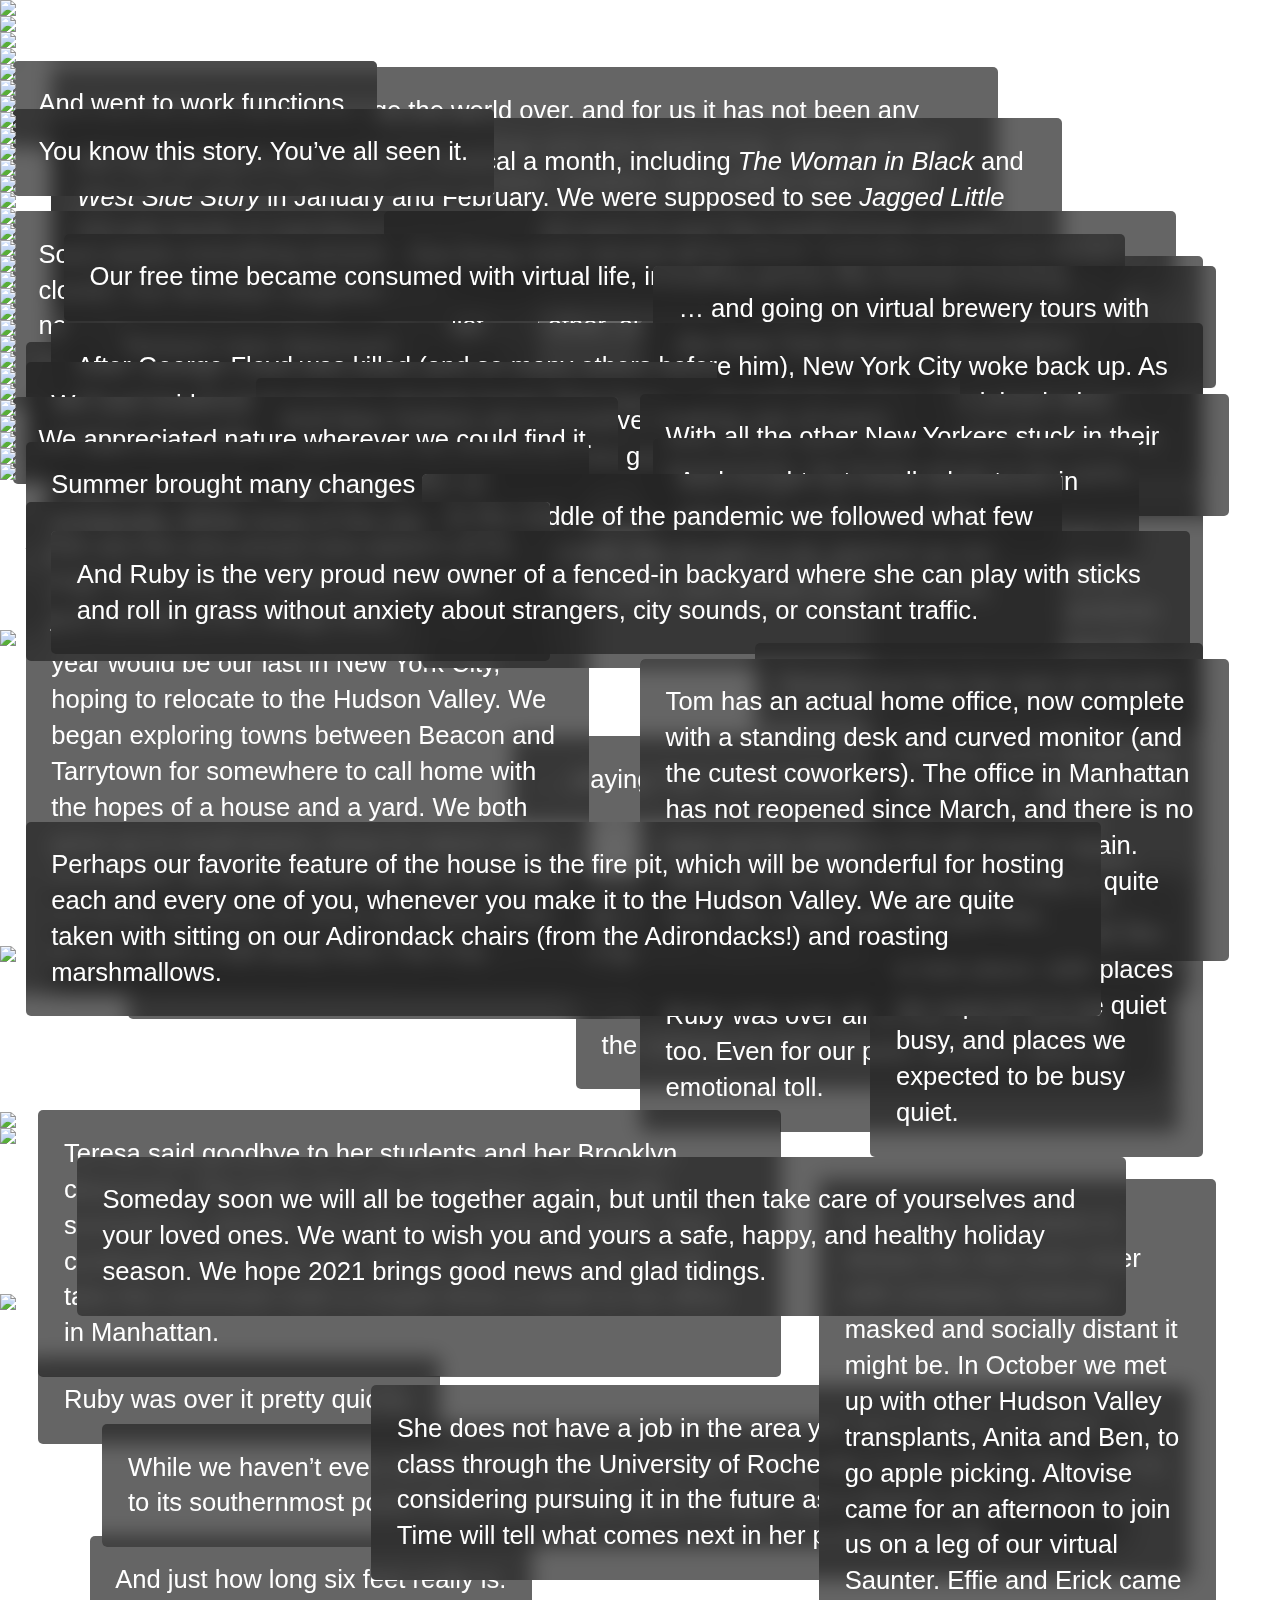
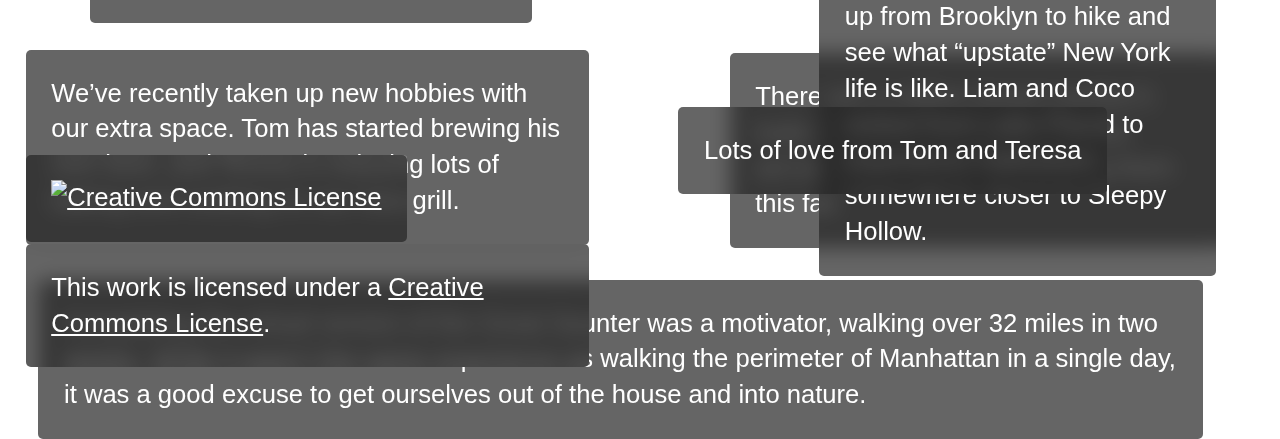
==== src/2020/index.html @ df7267bf "Add 2020 essay" ====
<!DOCTYPE html>
<html lang="en">
  <head>
    <meta charset="utf-8" />
    <meta name="viewport" content="width=device-width, initial-scale=1.0">
    <title>Smallgren Stories - 2020</title>
    <link rel="stylesheet" href="story.css" />
  </head>
  <body>
    <div>
      <img src="media/001-beacon.jpeg" loading="lazy" />
      <p class="title" style="left: -5vw; top: 23vw; width: 30vw;">
        2020:<br/>
        A Year In Photos
      </p>
    </div>
    <div>
      <img src="media/002-ice-castle.jpeg" loading="lazy" />
      <p style="left: 4vw; top: 4vw; width: 70vw;">
        It has been a year of change the world over,
        and for us it has not been any different.
        There have been quiet endings and new beginnings,
        some planned and others unexpected.
        Sickness, protest, isolation, and politics
        have been themes in the news and in our lives.
        Although mostly physically distant,
        if anything this year has brought us closer together
        and helped bring our priorities into clearer view.
        In 2020 we have stayed close to home
        and are grateful for what we have,
        including each other,
        our family,
        our circle of friends,
        and the community that surrounds us.
      </p>
    </div>
    <div>
      <img src="media/003-subway.jpeg" loading="lazy" />
      <p style="left: 45vw; top: 73vw; width: 42vw;">
        The year started normally enough.
        We still took the subway to work every day.
      </p>
    </div>
    <div>
      <img src="media/004-schoology.jpeg" loading="lazy" />
      <p>
        And went to work functions.
      </p>
    </div>
    <div>
      <img src="media/005-met.jpeg" loading="lazy" />
      <p style="left: 10vw; top: 65vw; width: 66vw;">
        Teresa was still part of the Met Professional Learning Community,
        going to the museum regularly.
      </p>
    </div>
    <div>
      <img src="media/006-theater.jpeg" loading="lazy" />
      <p style="left: 4vw; top: 3vw; width: 75vw;">
        We kept going to see a play or musical a month,
        including <em>The Woman in Black</em> and <em>West Side Story</em>
        in January and February.
        We were supposed to see <em>Jagged Little Pill</em> with family in mid-March,
        but COVID-19 came in and &ldquo;the world turned upside-down.&rdquo;
      </p>
    </div>
    <div>
      <img src="media/007-playground.jpeg" loading="lazy" />
      <p>
        You know this story.
        You&rsquo;ve all seen it.
      </p>
      <p style="top: 9vw; width: 37vw;">
        Soon nearly everything around us was closed.
        Our Brooklyn neighborhood &mdash;
        normally loud and bustling &mdash;
        was quiet except for the regular sounds of sirens.
      </p>
    </div>
    <div>
      <img src="media/008-bodega.jpeg" loading="lazy" />
      <p style="left: 2vw; top: 18vw; width: 33vw;">
        All anyone wanted was toilet paper and hand sanitizer.
      </p>
    </div>
    <div>
      <img src="media/009-six-feet.jpeg" loading="lazy" />
      <p style="left: 50vw; top: 15vw; width: 37vw;">
        We all learned how to social distance in stores.
      </p>
      <p style="left: 7vw; top: 110vw;">
        And just how long six feet really is.
      </p>
    </div>
    <div>
      <img src="media/010-masks.jpeg" loading="lazy" />
      <p style="left: 4vw; top: 57vw; width: 85vw;">
        Our home and work life changed pretty radically.
        We built up a collection of masks sewn for us by family members,
        and learned to wash them by hand whenever we came in from outside.
      </p>
    </div>
    <div>
      <img src="media/011-doga.jpeg" loading="lazy" />
      <p style="left: 30vw; top: 4vw;">
        Our living room served all functions,
        including as a yoga studio &hellip;
      </p>
    </div>
    <div>
      <img src="media/012-teresa-wfh.jpeg" loading="lazy" />
      <p style="left: 5vw; top: 10vw;">
        &hellip; Teresa’s new classroom &hellip;
      </p>
    </div>
    <div>
      <img src="media/013-tom-wfh.jpeg" loading="lazy" />
      <p style="left: 57vw; top: 5vw; width: 33vw;">
        &hellip; and Tom&rsquo;s office.
        Luckily Tom&rsquo;s teams were already distributed,
        so working remotely wasn&rsquo;t a huge change there,
        but we had to juggle who had meetings when.
      </p>
      <p style="left: 3vw; top: 91vw;">
        Ruby was over it pretty quickly.
      </p>
    </div>
    <div>
      <img src="media/014-animal-crossing.jpeg" loading="lazy" />
      <p style="left: 5vw; top: 2vw;">
        Our free time became consumed with virtual life,
        including games like Animal Crossing &hellip;
      </p>
    </div>
    <div>
      <img src="media/015-trivia.jpeg" loading="lazy" />
      <p style="left: 40vw; top: 40vw;">
        &hellip; playing &ldquo;bar&rdquo; trivia online with friends &hellip;
      </p>
    </div>
    <div>
      <img src="media/016-tasting.jpeg" loading="lazy" />
      <p style="left: 51vw; top: 2vw; width: 40vw;">
        &hellip; and going on virtual brewery tours
        with the New York Brewer&rsquo;s Association.
      </p>
    </div>
    <div>
      <img src="media/017-gaming-dog.jpeg" loading="lazy" />
      <p style="left: 50vw; top: 56vw; width: 38vw;">
        Ruby was over all of that pretty quickly, too.
        Even for our pets, isolation takes its emotional toll.
      </p>
    </div>
    <div>
      <img src="media/018-blm-march.jpeg" loading="lazy" />
      <p style="left: 4vw; top: 4vw; width: 86vw;">
        After George Floyd was killed
        (and so many others before him),
        New York City woke back up.
        As the songs of sirens faded,
        the chants of Black Lives Matter took their place.
        We joined other educators in the city,
        nervous about coronavirus
        but concerned and restless
        about the injustices we saw and felt around us.
      </p>
    </div>
    <div>
      <img src="media/019-mural.jpeg" loading="lazy" />
    </div>
    <div>
      <img src="media/020-corona.jpeg" loading="lazy" />
      <p style="left: 68vw; top: 15vw; width: 22vw;">
        After three months of being confined in our apartment,
        the protests reminded us about the life and vitality of the city,
        and we began walking again.
        Exploring the city has always been one of our favorite things to do together,
        and this spring and summer the city felt like a new place,
        with places we expected to be quiet busy,
        and places we expected to be busy quiet.
      </p>
    </div>
    <div>
      <img src="media/021-street.jpeg" loading="lazy" />
    </div>
    <div>
      <img src="media/022-hk.jpeg" loading="lazy" />
      <p style="left: 2vw; top: 2vw; width: 50vw;">
        We saw evidence of what we already knew:
        That New Yorkers are resilient,
        and they love their city.
      </p>
    </div>
    <div>
      <img src="media/023-olmstead.jpeg" loading="lazy" />
      <p style="left: 20vw; top: 2vw; width: 51vw;">
        And New Yorkers are innovative,
        making use of every space,
        moving fine dining into gardens,
        sidewalks,
        and bike lanes.
      </p>
    </div>
    <div>
      <img src="media/024-tunnel.jpeg" loading="lazy" />
      <p style="left: 50vw; top: 2vw; width: 42vw;">
        With all the other New Yorkers stuck in their apartments,
        we found refuge in the parks.
      </p>
    </div>
    <div>
      <img src="media/025-park.jpeg" loading="lazy" />
      <p>
        We appreciated nature wherever we could find it.
      </p>
    </div>
    <div>
      <img src="media/026-staten-island.jpeg" loading="lazy" />
      <p style="left: 51vw; top: 3vw; width: 34vw;">
        And sought out small adventures in what was easily accessible. 
      </p>
      <p style="left: 8vw; top: 80vw; width: 76vw;">
        While we haven’t even left the state this year,
        we can at least now say we have been to its southernmost point!
        Thank you for our great escape, Staten Island!
      </p>
    </div>
    <div>
      <img src="media/027-bridge.jpeg" loading="lazy" />
      <p style="left: 2vw; top: 2vw; width: 40vw;">
        Summer brought many changes for us personally.
        While most of the change up until this point was out of our control,
        other big changes were planned out well in advance.
        For the last year we&rsquo;d been planning
        that this year would be our last in New York City,
        hoping to relocate to the Hudson Valley.
        We began exploring towns between Beacon and Tarrytown
        for somewhere to call home
        with the hopes of a house and a yard.
        We both grew up in small towns,
        close to nature and mountains,
        and we missed that,
        but we could not bring ourselves to move any farther
        than an hour and a half away from The City.
      </p>
    </div>
    <div>
      <img src="media/028-classroom.jpeg" loading="lazy" />
      <p style="left: 3vw; top: 53vw; width: 54vw;">
        Teresa said goodbye to her students and her Brooklyn classroom.
        The hope was she would find a job locally somewhere,
        whether at a school or museum nearby.
        Tom continued working his job,
        and we planned that he would take the commuter train
        a couple times a week to his office in Manhattan.
      </p>
    </div>
    <div>
      <img src="media/029-fuhgeddaboutit.jpeg" loading="lazy" />
      <p style="left: 33vw; top: 2vw; width: 46vw;">
        In the middle of the pandemic
        we followed what few plans we could:
        We bought a car,
        packed up our things and our pets,
        and moved north to Fishkill, NY.
      </p>
    </div>
    <div>
      <img src="media/030-new-house.jpeg" loading="lazy" />
      <p style="left: 2vw; top: 3vw; width: 37vw;">
        We are the very proud new owners of 51 High View Drive,
        a 1930s stone house just outside of the village lines.
      </p>
    </div>
    <div>
      <video src="media/031-backyard.mp4" autoplay muted loop playsinline>
      </video>
      <p style="left: 4vw; top: 4vw; width: 85vw;">
        And Ruby is the very proud new owner of a fenced-in backyard
        where she can play with sticks and roll in grass
        without anxiety about strangers,
        city sounds,
        or constant traffic.
      </p>
    </div>
    <div>
      <img src="media/032-studio.jpeg" loading="lazy" />
      <p style="left: 59vw;">
        Teresa now has her own art studio!
      </p>
      <p style="left: 29vw; top: 59vw; width: 60vw;">
        She does not have a job in the area yet,
        but is taking an online class through the University of Rochester
        in Education Policy
        and is considering pursuing it in the future
        as a degree and a profession.
        Time will tell what comes next in her professional life.
      </p>
    </div>
    <div>
      <video src="media/033-office.mp4" autoplay muted loop playsinline>
      </video>
      <p style="left: 50vw; width: 42vw;">
        Tom has an actual home office,
        now complete with a standing desk and curved monitor
        (and the cutest coworkers).
        The office in Manhattan has not reopened since March,
        and there is no date set for when or if it will reopen again.
        Although the train into the city really is quite nice,
        this setup suits him just fine.
      </p>
    </div>
    <div>
      <video src="media/034-fire-pit.mp4" autoplay muted loop playsinline>
      </video>
      <p style="left: 2vw; top: 2vw; width: 80vw;">
        Perhaps our favorite feature of the house is the fire pit,
        which will be wonderful for hosting each and every one of you,
        whenever you make it to the Hudson Valley.
        We are quite taken with sitting on our Adirondack chairs
        (from the Adirondacks!) and roasting marshmallows.
      </p>
    </div>
    <div>
      <img src="media/035-homebrew.jpeg" loading="lazy" />
      <p style="left: 2vw; top: 55vw; width: 40vw;">
        We&rsquo;ve recently taken up new hobbies with our extra space.
        Tom has started brewing his own beer,
        and Teresa is enjoying lots of baking and cooking on our new grill.
      </p>
    </div>
    <div>
      <video src="media/036-hiking.mp4" autoplay muted loop playsinline>
      </video>
      <p style="left: 57vw; top: 54vw; width: 34vw;">
        There are a million (exact number!) trails within a forty-five drive,
        and we&rsquo;ve only started investigating them this fall.
      </p>
    </div>
    <div>
      <img src="media/037-saunter.jpeg" loading="lazy" />
      <p style="left: 3vw; top: 60vw; width: 87vw;">
        Completing the virtual version of the Great Saunter was a motivator,
        walking over 32 miles in two weeks.
        While it wasn&rsquo;t the same experience
        as walking the perimeter of Manhattan in a single day,
        it was a good excuse to get ourselves out of the house and into nature.
      </p>
    </div>
    <div>
      <img src="media/038-hiking.jpeg" loading="lazy" />
      <p style="left: 64vw; top: 4vw; width: 27vw;">
        Exploring small towns is always fun,
        but even nicer with company,
        however masked and socially distant it might be.
        In October we met up with other Hudson Valley transplants,
        Anita and Ben,
        to go apple picking.
        Altovise came for an afternoon to join us on a leg of our virtual Saunter.
        Effie and Erick came up from Brooklyn
        to hike and see what &ldquo;upstate&rdquo; New York life is like.
        Liam and Coco visited from Lake Placid
        to experience Halloween somewhere closer to Sleepy Hollow.
      </p>
    </div>
    <div>
      <video src="media/039-snow.mp4" autoplay muted loop playsinline>
      </video>
      <p style="left: 6vw; width: 78vw;">
        Someday soon we will all be together again,
        but until then take care of yourselves and your loved ones.
        We want to wish you and yours a safe,
        happy,
        and healthy holiday season.
        We hope 2021 brings good news and glad tidings.
      </p>
      <p style="left: 53vw; top: 44vw;">
        Lots of love from Tom and Teresa
      </p>
    </div>
    <div>
      <img src="media/040-house.jpeg" loading="lazy" />
      <p style="left: 2vw; top: 36vw;">
        <a rel="license" href="https://creativecommons.org/licenses/by-nc-sa/4.0/">
          <img alt="Creative Commons License"
               src="https://i.creativecommons.org/l/by-nc-sa/4.0/80x15.png"
               />
        </a>
      </p>
      <p style="left: 2vw; top: 43vw; width: 40vw;">
        This work is licensed under a
        <a rel="license" href="https://creativecommons.org/licenses/by-nc-sa/4.0/">Creative Commons License</a>.
      </p>
    </div>
  </body>
</html>
---- src/2020/story.css ----
a {
  color: rgb(255, 255, 255);
}
body {
  font-family: -apple-system, BlinkMacSystemFont, 'Segoe UI', Roboto, Oxygen, Ubuntu, Cantarell, 'Open Sans', 'Helvetica Neue', sans-serif, "Apple Color Emoji", "Segoe UI Emoji", "Segoe UI Symbol";
  font-size: 2vw;
  line-height: 1.4em;
}
body, div, img, p {
  margin: 0;
  padding: 0;
}
div {
  position: relative;
}
img, video {
  display: block;
  width: 100%;
}
p {
  cursor: default;
  padding: 1em;
  position: absolute;
  left: 1vw;
  top: 1vw;
}
p:not(.title) {
  background: rgba(35, 35, 35, 0.7);
  backdrop-filter: blur(10px);
  -webkit-backdrop-filter: blur(10px);
  border-radius: 5px;
  color: rgb(255, 255, 255);
}
.title {
  font-size: 7vw;
  line-height: 1em;
  text-shadow: 2px 2px 10px #FFF;
}
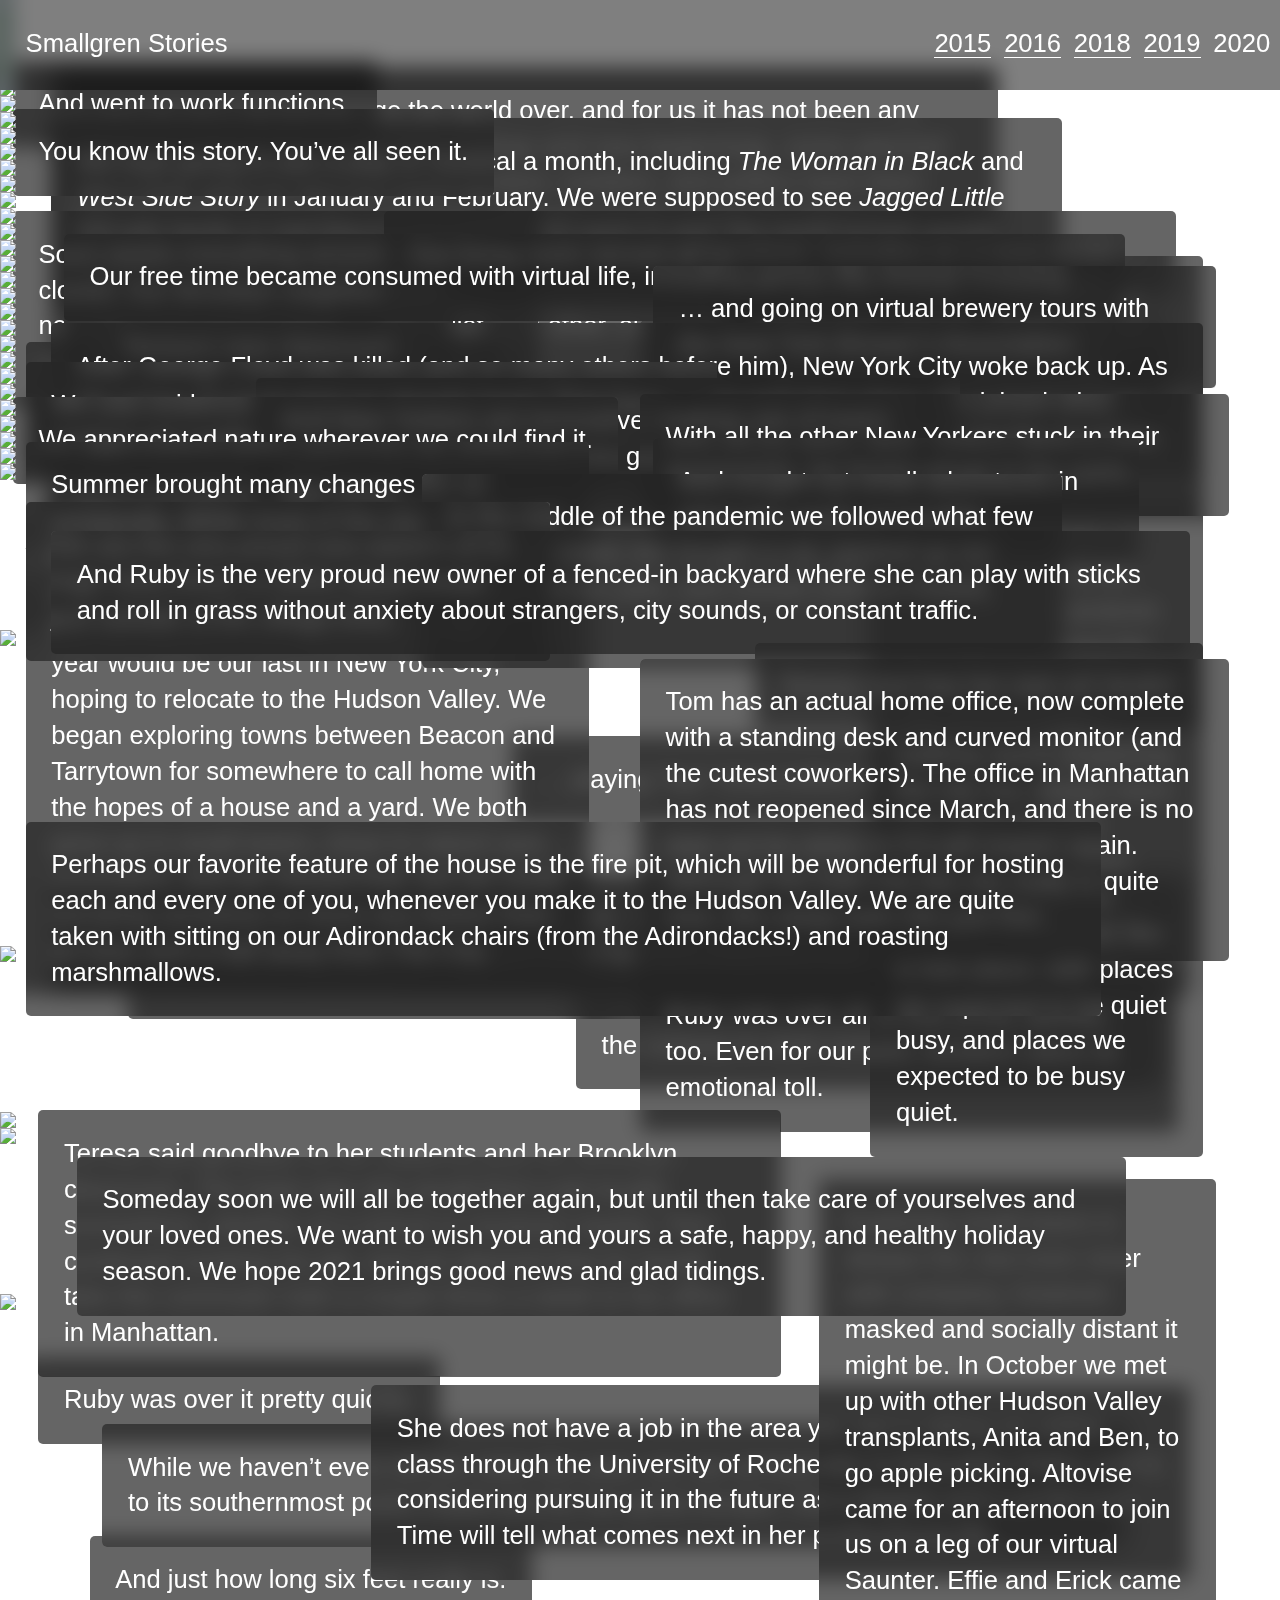
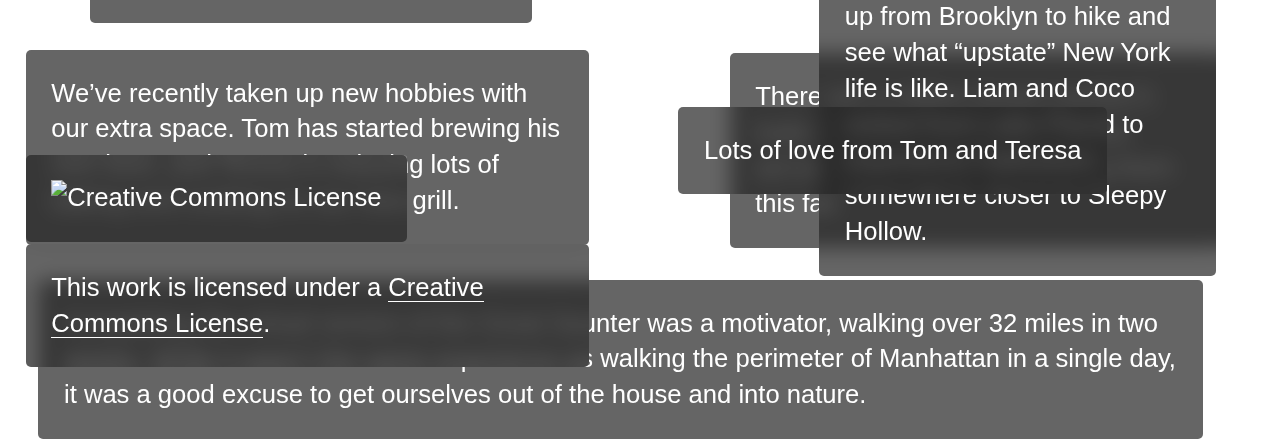
==== commit 4b89813d: "Add top nav bar to 2020 essay" ====
--- a/src/2020/index.html
+++ b/src/2020/index.html
@@ -7,391 +7,403 @@
     <link rel="stylesheet" href="story.css" />
   </head>
   <body>
-    <div>
-      <img src="media/001-beacon.jpeg" loading="lazy" />
-      <p class="title" style="left: -5vw; top: 23vw; width: 30vw;">
-        2020:<br/>
-        A Year In Photos
-      </p>
-    </div>
-    <div>
-      <img src="media/002-ice-castle.jpeg" loading="lazy" />
-      <p style="left: 4vw; top: 4vw; width: 70vw;">
-        It has been a year of change the world over,
-        and for us it has not been any different.
-        There have been quiet endings and new beginnings,
-        some planned and others unexpected.
-        Sickness, protest, isolation, and politics
-        have been themes in the news and in our lives.
-        Although mostly physically distant,
-        if anything this year has brought us closer together
-        and helped bring our priorities into clearer view.
-        In 2020 we have stayed close to home
-        and are grateful for what we have,
-        including each other,
-        our family,
-        our circle of friends,
-        and the community that surrounds us.
-      </p>
-    </div>
-    <div>
-      <img src="media/003-subway.jpeg" loading="lazy" />
-      <p style="left: 45vw; top: 73vw; width: 42vw;">
-        The year started normally enough.
-        We still took the subway to work every day.
-      </p>
-    </div>
-    <div>
-      <img src="media/004-schoology.jpeg" loading="lazy" />
-      <p>
-        And went to work functions.
-      </p>
-    </div>
-    <div>
-      <img src="media/005-met.jpeg" loading="lazy" />
-      <p style="left: 10vw; top: 65vw; width: 66vw;">
-        Teresa was still part of the Met Professional Learning Community,
-        going to the museum regularly.
-      </p>
-    </div>
-    <div>
-      <img src="media/006-theater.jpeg" loading="lazy" />
-      <p style="left: 4vw; top: 3vw; width: 75vw;">
-        We kept going to see a play or musical a month,
-        including <em>The Woman in Black</em> and <em>West Side Story</em>
-        in January and February.
-        We were supposed to see <em>Jagged Little Pill</em> with family in mid-March,
-        but COVID-19 came in and &ldquo;the world turned upside-down.&rdquo;
-      </p>
-    </div>
-    <div>
-      <img src="media/007-playground.jpeg" loading="lazy" />
-      <p>
-        You know this story.
-        You&rsquo;ve all seen it.
-      </p>
-      <p style="top: 9vw; width: 37vw;">
-        Soon nearly everything around us was closed.
-        Our Brooklyn neighborhood &mdash;
-        normally loud and bustling &mdash;
-        was quiet except for the regular sounds of sirens.
-      </p>
-    </div>
-    <div>
-      <img src="media/008-bodega.jpeg" loading="lazy" />
-      <p style="left: 2vw; top: 18vw; width: 33vw;">
-        All anyone wanted was toilet paper and hand sanitizer.
-      </p>
-    </div>
-    <div>
-      <img src="media/009-six-feet.jpeg" loading="lazy" />
-      <p style="left: 50vw; top: 15vw; width: 37vw;">
-        We all learned how to social distance in stores.
-      </p>
-      <p style="left: 7vw; top: 110vw;">
-        And just how long six feet really is.
-      </p>
-    </div>
-    <div>
-      <img src="media/010-masks.jpeg" loading="lazy" />
-      <p style="left: 4vw; top: 57vw; width: 85vw;">
-        Our home and work life changed pretty radically.
-        We built up a collection of masks sewn for us by family members,
-        and learned to wash them by hand whenever we came in from outside.
-      </p>
-    </div>
-    <div>
-      <img src="media/011-doga.jpeg" loading="lazy" />
-      <p style="left: 30vw; top: 4vw;">
-        Our living room served all functions,
-        including as a yoga studio &hellip;
-      </p>
-    </div>
-    <div>
-      <img src="media/012-teresa-wfh.jpeg" loading="lazy" />
-      <p style="left: 5vw; top: 10vw;">
-        &hellip; Teresa’s new classroom &hellip;
-      </p>
-    </div>
-    <div>
-      <img src="media/013-tom-wfh.jpeg" loading="lazy" />
-      <p style="left: 57vw; top: 5vw; width: 33vw;">
-        &hellip; and Tom&rsquo;s office.
-        Luckily Tom&rsquo;s teams were already distributed,
-        so working remotely wasn&rsquo;t a huge change there,
-        but we had to juggle who had meetings when.
-      </p>
-      <p style="left: 3vw; top: 91vw;">
-        Ruby was over it pretty quickly.
-      </p>
-    </div>
-    <div>
-      <img src="media/014-animal-crossing.jpeg" loading="lazy" />
-      <p style="left: 5vw; top: 2vw;">
-        Our free time became consumed with virtual life,
-        including games like Animal Crossing &hellip;
-      </p>
-    </div>
-    <div>
-      <img src="media/015-trivia.jpeg" loading="lazy" />
-      <p style="left: 40vw; top: 40vw;">
-        &hellip; playing &ldquo;bar&rdquo; trivia online with friends &hellip;
-      </p>
-    </div>
-    <div>
-      <img src="media/016-tasting.jpeg" loading="lazy" />
-      <p style="left: 51vw; top: 2vw; width: 40vw;">
-        &hellip; and going on virtual brewery tours
-        with the New York Brewer&rsquo;s Association.
-      </p>
-    </div>
-    <div>
-      <img src="media/017-gaming-dog.jpeg" loading="lazy" />
-      <p style="left: 50vw; top: 56vw; width: 38vw;">
-        Ruby was over all of that pretty quickly, too.
-        Even for our pets, isolation takes its emotional toll.
-      </p>
-    </div>
-    <div>
-      <img src="media/018-blm-march.jpeg" loading="lazy" />
-      <p style="left: 4vw; top: 4vw; width: 86vw;">
-        After George Floyd was killed
-        (and so many others before him),
-        New York City woke back up.
-        As the songs of sirens faded,
-        the chants of Black Lives Matter took their place.
-        We joined other educators in the city,
-        nervous about coronavirus
-        but concerned and restless
-        about the injustices we saw and felt around us.
-      </p>
-    </div>
-    <div>
-      <img src="media/019-mural.jpeg" loading="lazy" />
-    </div>
-    <div>
-      <img src="media/020-corona.jpeg" loading="lazy" />
-      <p style="left: 68vw; top: 15vw; width: 22vw;">
-        After three months of being confined in our apartment,
-        the protests reminded us about the life and vitality of the city,
-        and we began walking again.
-        Exploring the city has always been one of our favorite things to do together,
-        and this spring and summer the city felt like a new place,
-        with places we expected to be quiet busy,
-        and places we expected to be busy quiet.
-      </p>
-    </div>
-    <div>
-      <img src="media/021-street.jpeg" loading="lazy" />
-    </div>
-    <div>
-      <img src="media/022-hk.jpeg" loading="lazy" />
-      <p style="left: 2vw; top: 2vw; width: 50vw;">
-        We saw evidence of what we already knew:
-        That New Yorkers are resilient,
-        and they love their city.
-      </p>
-    </div>
-    <div>
-      <img src="media/023-olmstead.jpeg" loading="lazy" />
-      <p style="left: 20vw; top: 2vw; width: 51vw;">
-        And New Yorkers are innovative,
-        making use of every space,
-        moving fine dining into gardens,
-        sidewalks,
-        and bike lanes.
-      </p>
-    </div>
-    <div>
-      <img src="media/024-tunnel.jpeg" loading="lazy" />
-      <p style="left: 50vw; top: 2vw; width: 42vw;">
-        With all the other New Yorkers stuck in their apartments,
-        we found refuge in the parks.
-      </p>
-    </div>
-    <div>
-      <img src="media/025-park.jpeg" loading="lazy" />
-      <p>
-        We appreciated nature wherever we could find it.
-      </p>
-    </div>
-    <div>
-      <img src="media/026-staten-island.jpeg" loading="lazy" />
-      <p style="left: 51vw; top: 3vw; width: 34vw;">
-        And sought out small adventures in what was easily accessible. 
-      </p>
-      <p style="left: 8vw; top: 80vw; width: 76vw;">
-        While we haven’t even left the state this year,
-        we can at least now say we have been to its southernmost point!
-        Thank you for our great escape, Staten Island!
-      </p>
-    </div>
-    <div>
-      <img src="media/027-bridge.jpeg" loading="lazy" />
-      <p style="left: 2vw; top: 2vw; width: 40vw;">
-        Summer brought many changes for us personally.
-        While most of the change up until this point was out of our control,
-        other big changes were planned out well in advance.
-        For the last year we&rsquo;d been planning
-        that this year would be our last in New York City,
-        hoping to relocate to the Hudson Valley.
-        We began exploring towns between Beacon and Tarrytown
-        for somewhere to call home
-        with the hopes of a house and a yard.
-        We both grew up in small towns,
-        close to nature and mountains,
-        and we missed that,
-        but we could not bring ourselves to move any farther
-        than an hour and a half away from The City.
-      </p>
-    </div>
-    <div>
-      <img src="media/028-classroom.jpeg" loading="lazy" />
-      <p style="left: 3vw; top: 53vw; width: 54vw;">
-        Teresa said goodbye to her students and her Brooklyn classroom.
-        The hope was she would find a job locally somewhere,
-        whether at a school or museum nearby.
-        Tom continued working his job,
-        and we planned that he would take the commuter train
-        a couple times a week to his office in Manhattan.
-      </p>
-    </div>
-    <div>
-      <img src="media/029-fuhgeddaboutit.jpeg" loading="lazy" />
-      <p style="left: 33vw; top: 2vw; width: 46vw;">
-        In the middle of the pandemic
-        we followed what few plans we could:
-        We bought a car,
-        packed up our things and our pets,
-        and moved north to Fishkill, NY.
-      </p>
-    </div>
-    <div>
-      <img src="media/030-new-house.jpeg" loading="lazy" />
-      <p style="left: 2vw; top: 3vw; width: 37vw;">
-        We are the very proud new owners of 51 High View Drive,
-        a 1930s stone house just outside of the village lines.
-      </p>
-    </div>
-    <div>
-      <video src="media/031-backyard.mp4" autoplay muted loop playsinline>
-      </video>
-      <p style="left: 4vw; top: 4vw; width: 85vw;">
-        And Ruby is the very proud new owner of a fenced-in backyard
-        where she can play with sticks and roll in grass
-        without anxiety about strangers,
-        city sounds,
-        or constant traffic.
-      </p>
-    </div>
-    <div>
-      <img src="media/032-studio.jpeg" loading="lazy" />
-      <p style="left: 59vw;">
-        Teresa now has her own art studio!
-      </p>
-      <p style="left: 29vw; top: 59vw; width: 60vw;">
-        She does not have a job in the area yet,
-        but is taking an online class through the University of Rochester
-        in Education Policy
-        and is considering pursuing it in the future
-        as a degree and a profession.
-        Time will tell what comes next in her professional life.
-      </p>
-    </div>
-    <div>
-      <video src="media/033-office.mp4" autoplay muted loop playsinline>
-      </video>
-      <p style="left: 50vw; width: 42vw;">
-        Tom has an actual home office,
-        now complete with a standing desk and curved monitor
-        (and the cutest coworkers).
-        The office in Manhattan has not reopened since March,
-        and there is no date set for when or if it will reopen again.
-        Although the train into the city really is quite nice,
-        this setup suits him just fine.
-      </p>
-    </div>
-    <div>
-      <video src="media/034-fire-pit.mp4" autoplay muted loop playsinline>
-      </video>
-      <p style="left: 2vw; top: 2vw; width: 80vw;">
-        Perhaps our favorite feature of the house is the fire pit,
-        which will be wonderful for hosting each and every one of you,
-        whenever you make it to the Hudson Valley.
-        We are quite taken with sitting on our Adirondack chairs
-        (from the Adirondacks!) and roasting marshmallows.
-      </p>
-    </div>
-    <div>
-      <img src="media/035-homebrew.jpeg" loading="lazy" />
-      <p style="left: 2vw; top: 55vw; width: 40vw;">
-        We&rsquo;ve recently taken up new hobbies with our extra space.
-        Tom has started brewing his own beer,
-        and Teresa is enjoying lots of baking and cooking on our new grill.
-      </p>
-    </div>
-    <div>
-      <video src="media/036-hiking.mp4" autoplay muted loop playsinline>
-      </video>
-      <p style="left: 57vw; top: 54vw; width: 34vw;">
-        There are a million (exact number!) trails within a forty-five drive,
-        and we&rsquo;ve only started investigating them this fall.
-      </p>
-    </div>
-    <div>
-      <img src="media/037-saunter.jpeg" loading="lazy" />
-      <p style="left: 3vw; top: 60vw; width: 87vw;">
-        Completing the virtual version of the Great Saunter was a motivator,
-        walking over 32 miles in two weeks.
-        While it wasn&rsquo;t the same experience
-        as walking the perimeter of Manhattan in a single day,
-        it was a good excuse to get ourselves out of the house and into nature.
-      </p>
-    </div>
-    <div>
-      <img src="media/038-hiking.jpeg" loading="lazy" />
-      <p style="left: 64vw; top: 4vw; width: 27vw;">
-        Exploring small towns is always fun,
-        but even nicer with company,
-        however masked and socially distant it might be.
-        In October we met up with other Hudson Valley transplants,
-        Anita and Ben,
-        to go apple picking.
-        Altovise came for an afternoon to join us on a leg of our virtual Saunter.
-        Effie and Erick came up from Brooklyn
-        to hike and see what &ldquo;upstate&rdquo; New York life is like.
-        Liam and Coco visited from Lake Placid
-        to experience Halloween somewhere closer to Sleepy Hollow.
-      </p>
-    </div>
-    <div>
-      <video src="media/039-snow.mp4" autoplay muted loop playsinline>
-      </video>
-      <p style="left: 6vw; width: 78vw;">
-        Someday soon we will all be together again,
-        but until then take care of yourselves and your loved ones.
-        We want to wish you and yours a safe,
-        happy,
-        and healthy holiday season.
-        We hope 2021 brings good news and glad tidings.
-      </p>
-      <p style="left: 53vw; top: 44vw;">
-        Lots of love from Tom and Teresa
-      </p>
-    </div>
-    <div>
-      <img src="media/040-house.jpeg" loading="lazy" />
-      <p style="left: 2vw; top: 36vw;">
-        <a rel="license" href="https://creativecommons.org/licenses/by-nc-sa/4.0/">
-          <img alt="Creative Commons License"
-               src="https://i.creativecommons.org/l/by-nc-sa/4.0/80x15.png"
-               />
-        </a>
-      </p>
-      <p style="left: 2vw; top: 43vw; width: 40vw;">
-        This work is licensed under a
-        <a rel="license" href="https://creativecommons.org/licenses/by-nc-sa/4.0/">Creative Commons License</a>.
-      </p>
-    </div>
+    <nav>
+      <p>Smallgren Stories</p>
+      <ol>
+        <li><a href="2015">2015</a></li>
+        <li><a href="2016">2016</a></li>
+        <li><a href="2018">2018</a></li>
+        <li><a href="2019">2019</a></li>
+        <li>2020</li>
+      </ol>
+    </nav>
+    <main>
+      <div>
+        <img src="media/001-beacon.jpeg" loading="lazy" />
+        <p class="title" style="left: -5vw; top: 23vw; width: 30vw;">
+          2020:<br/>
+          A Year In Photos
+        </p>
+      </div>
+      <div>
+        <img src="media/002-ice-castle.jpeg" loading="lazy" />
+        <p style="left: 4vw; top: 4vw; width: 70vw;">
+          It has been a year of change the world over,
+          and for us it has not been any different.
+          There have been quiet endings and new beginnings,
+          some planned and others unexpected.
+          Sickness, protest, isolation, and politics
+          have been themes in the news and in our lives.
+          Although mostly physically distant,
+          if anything this year has brought us closer together
+          and helped bring our priorities into clearer view.
+          In 2020 we have stayed close to home
+          and are grateful for what we have,
+          including each other,
+          our family,
+          our circle of friends,
+          and the community that surrounds us.
+        </p>
+      </div>
+      <div>
+        <img src="media/003-subway.jpeg" loading="lazy" />
+        <p style="left: 45vw; top: 73vw; width: 42vw;">
+          The year started normally enough.
+          We still took the subway to work every day.
+        </p>
+      </div>
+      <div>
+        <img src="media/004-schoology.jpeg" loading="lazy" />
+        <p>
+          And went to work functions.
+        </p>
+      </div>
+      <div>
+        <img src="media/005-met.jpeg" loading="lazy" />
+        <p style="left: 10vw; top: 65vw; width: 66vw;">
+          Teresa was still part of the Met Professional Learning Community,
+          going to the museum regularly.
+        </p>
+      </div>
+      <div>
+        <img src="media/006-theater.jpeg" loading="lazy" />
+        <p style="left: 4vw; top: 3vw; width: 75vw;">
+          We kept going to see a play or musical a month,
+          including <em>The Woman in Black</em> and <em>West Side Story</em>
+          in January and February.
+          We were supposed to see <em>Jagged Little Pill</em> with family in mid-March,
+          but COVID-19 came in and &ldquo;the world turned upside-down.&rdquo;
+        </p>
+      </div>
+      <div>
+        <img src="media/007-playground.jpeg" loading="lazy" />
+        <p>
+          You know this story.
+          You&rsquo;ve all seen it.
+        </p>
+        <p style="top: 9vw; width: 37vw;">
+          Soon nearly everything around us was closed.
+          Our Brooklyn neighborhood &mdash;
+          normally loud and bustling &mdash;
+          was quiet except for the regular sounds of sirens.
+        </p>
+      </div>
+      <div>
+        <img src="media/008-bodega.jpeg" loading="lazy" />
+        <p style="left: 2vw; top: 18vw; width: 33vw;">
+          All anyone wanted was toilet paper and hand sanitizer.
+        </p>
+      </div>
+      <div>
+        <img src="media/009-six-feet.jpeg" loading="lazy" />
+        <p style="left: 50vw; top: 15vw; width: 37vw;">
+          We all learned how to social distance in stores.
+        </p>
+        <p style="left: 7vw; top: 110vw;">
+          And just how long six feet really is.
+        </p>
+      </div>
+      <div>
+        <img src="media/010-masks.jpeg" loading="lazy" />
+        <p style="left: 4vw; top: 57vw; width: 85vw;">
+          Our home and work life changed pretty radically.
+          We built up a collection of masks sewn for us by family members,
+          and learned to wash them by hand whenever we came in from outside.
+        </p>
+      </div>
+      <div>
+        <img src="media/011-doga.jpeg" loading="lazy" />
+        <p style="left: 30vw; top: 4vw;">
+          Our living room served all functions,
+          including as a yoga studio &hellip;
+        </p>
+      </div>
+      <div>
+        <img src="media/012-teresa-wfh.jpeg" loading="lazy" />
+        <p style="left: 5vw; top: 10vw;">
+          &hellip; Teresa’s new classroom &hellip;
+        </p>
+      </div>
+      <div>
+        <img src="media/013-tom-wfh.jpeg" loading="lazy" />
+        <p style="left: 57vw; top: 5vw; width: 33vw;">
+          &hellip; and Tom&rsquo;s office.
+          Luckily Tom&rsquo;s teams were already distributed,
+          so working remotely wasn&rsquo;t a huge change there,
+          but we had to juggle who had meetings when.
+        </p>
+        <p style="left: 3vw; top: 91vw;">
+          Ruby was over it pretty quickly.
+        </p>
+      </div>
+      <div>
+        <img src="media/014-animal-crossing.jpeg" loading="lazy" />
+        <p style="left: 5vw; top: 2vw;">
+          Our free time became consumed with virtual life,
+          including games like Animal Crossing &hellip;
+        </p>
+      </div>
+      <div>
+        <img src="media/015-trivia.jpeg" loading="lazy" />
+        <p style="left: 40vw; top: 40vw;">
+          &hellip; playing &ldquo;bar&rdquo; trivia online with friends &hellip;
+        </p>
+      </div>
+      <div>
+        <img src="media/016-tasting.jpeg" loading="lazy" />
+        <p style="left: 51vw; top: 2vw; width: 40vw;">
+          &hellip; and going on virtual brewery tours
+          with the New York Brewer&rsquo;s Association.
+        </p>
+      </div>
+      <div>
+        <img src="media/017-gaming-dog.jpeg" loading="lazy" />
+        <p style="left: 50vw; top: 56vw; width: 38vw;">
+          Ruby was over all of that pretty quickly, too.
+          Even for our pets, isolation takes its emotional toll.
+        </p>
+      </div>
+      <div>
+        <img src="media/018-blm-march.jpeg" loading="lazy" />
+        <p style="left: 4vw; top: 4vw; width: 86vw;">
+          After George Floyd was killed
+          (and so many others before him),
+          New York City woke back up.
+          As the songs of sirens faded,
+          the chants of Black Lives Matter took their place.
+          We joined other educators in the city,
+          nervous about coronavirus
+          but concerned and restless
+          about the injustices we saw and felt around us.
+        </p>
+      </div>
+      <div>
+        <img src="media/019-mural.jpeg" loading="lazy" />
+      </div>
+      <div>
+        <img src="media/020-corona.jpeg" loading="lazy" />
+        <p style="left: 68vw; top: 15vw; width: 22vw;">
+          After three months of being confined in our apartment,
+          the protests reminded us about the life and vitality of the city,
+          and we began walking again.
+          Exploring the city has always been one of our favorite things to do together,
+          and this spring and summer the city felt like a new place,
+          with places we expected to be quiet busy,
+          and places we expected to be busy quiet.
+        </p>
+      </div>
+      <div>
+        <img src="media/021-street.jpeg" loading="lazy" />
+      </div>
+      <div>
+        <img src="media/022-hk.jpeg" loading="lazy" />
+        <p style="left: 2vw; top: 2vw; width: 50vw;">
+          We saw evidence of what we already knew:
+          That New Yorkers are resilient,
+          and they love their city.
+        </p>
+      </div>
+      <div>
+        <img src="media/023-olmstead.jpeg" loading="lazy" />
+        <p style="left: 20vw; top: 2vw; width: 51vw;">
+          And New Yorkers are innovative,
+          making use of every space,
+          moving fine dining into gardens,
+          sidewalks,
+          and bike lanes.
+        </p>
+      </div>
+      <div>
+        <img src="media/024-tunnel.jpeg" loading="lazy" />
+        <p style="left: 50vw; top: 2vw; width: 42vw;">
+          With all the other New Yorkers stuck in their apartments,
+          we found refuge in the parks.
+        </p>
+      </div>
+      <div>
+        <img src="media/025-park.jpeg" loading="lazy" />
+        <p>
+          We appreciated nature wherever we could find it.
+        </p>
+      </div>
+      <div>
+        <img src="media/026-staten-island.jpeg" loading="lazy" />
+        <p style="left: 51vw; top: 3vw; width: 34vw;">
+          And sought out small adventures in what was easily accessible. 
+        </p>
+        <p style="left: 8vw; top: 80vw; width: 76vw;">
+          While we haven’t even left the state this year,
+          we can at least now say we have been to its southernmost point!
+          Thank you for our great escape, Staten Island!
+        </p>
+      </div>
+      <div>
+        <img src="media/027-bridge.jpeg" loading="lazy" />
+        <p style="left: 2vw; top: 2vw; width: 40vw;">
+          Summer brought many changes for us personally.
+          While most of the change up until this point was out of our control,
+          other big changes were planned out well in advance.
+          For the last year we&rsquo;d been planning
+          that this year would be our last in New York City,
+          hoping to relocate to the Hudson Valley.
+          We began exploring towns between Beacon and Tarrytown
+          for somewhere to call home
+          with the hopes of a house and a yard.
+          We both grew up in small towns,
+          close to nature and mountains,
+          and we missed that,
+          but we could not bring ourselves to move any farther
+          than an hour and a half away from The City.
+        </p>
+      </div>
+      <div>
+        <img src="media/028-classroom.jpeg" loading="lazy" />
+        <p style="left: 3vw; top: 53vw; width: 54vw;">
+          Teresa said goodbye to her students and her Brooklyn classroom.
+          The hope was she would find a job locally somewhere,
+          whether at a school or museum nearby.
+          Tom continued working his job,
+          and we planned that he would take the commuter train
+          a couple times a week to his office in Manhattan.
+        </p>
+      </div>
+      <div>
+        <img src="media/029-fuhgeddaboutit.jpeg" loading="lazy" />
+        <p style="left: 33vw; top: 2vw; width: 46vw;">
+          In the middle of the pandemic
+          we followed what few plans we could:
+          We bought a car,
+          packed up our things and our pets,
+          and moved north to Fishkill, NY.
+        </p>
+      </div>
+      <div>
+        <img src="media/030-new-house.jpeg" loading="lazy" />
+        <p style="left: 2vw; top: 3vw; width: 37vw;">
+          We are the very proud new owners of 51 High View Drive,
+          a 1930s stone house just outside of the village lines.
+        </p>
+      </div>
+      <div>
+        <video src="media/031-backyard.mp4" autoplay muted loop playsinline>
+        </video>
+        <p style="left: 4vw; top: 4vw; width: 85vw;">
+          And Ruby is the very proud new owner of a fenced-in backyard
+          where she can play with sticks and roll in grass
+          without anxiety about strangers,
+          city sounds,
+          or constant traffic.
+        </p>
+      </div>
+      <div>
+        <img src="media/032-studio.jpeg" loading="lazy" />
+        <p style="left: 59vw;">
+          Teresa now has her own art studio!
+        </p>
+        <p style="left: 29vw; top: 59vw; width: 60vw;">
+          She does not have a job in the area yet,
+          but is taking an online class through the University of Rochester
+          in Education Policy
+          and is considering pursuing it in the future
+          as a degree and a profession.
+          Time will tell what comes next in her professional life.
+        </p>
+      </div>
+      <div>
+        <video src="media/033-office.mp4" autoplay muted loop playsinline>
+        </video>
+        <p style="left: 50vw; width: 42vw;">
+          Tom has an actual home office,
+          now complete with a standing desk and curved monitor
+          (and the cutest coworkers).
+          The office in Manhattan has not reopened since March,
+          and there is no date set for when or if it will reopen again.
+          Although the train into the city really is quite nice,
+          this setup suits him just fine.
+        </p>
+      </div>
+      <div>
+        <video src="media/034-fire-pit.mp4" autoplay muted loop playsinline>
+        </video>
+        <p style="left: 2vw; top: 2vw; width: 80vw;">
+          Perhaps our favorite feature of the house is the fire pit,
+          which will be wonderful for hosting each and every one of you,
+          whenever you make it to the Hudson Valley.
+          We are quite taken with sitting on our Adirondack chairs
+          (from the Adirondacks!) and roasting marshmallows.
+        </p>
+      </div>
+      <div>
+        <img src="media/035-homebrew.jpeg" loading="lazy" />
+        <p style="left: 2vw; top: 55vw; width: 40vw;">
+          We&rsquo;ve recently taken up new hobbies with our extra space.
+          Tom has started brewing his own beer,
+          and Teresa is enjoying lots of baking and cooking on our new grill.
+        </p>
+      </div>
+      <div>
+        <video src="media/036-hiking.mp4" autoplay muted loop playsinline>
+        </video>
+        <p style="left: 57vw; top: 54vw; width: 34vw;">
+          There are a million (exact number!) trails within a forty-five drive,
+          and we&rsquo;ve only started investigating them this fall.
+        </p>
+      </div>
+      <div>
+        <img src="media/037-saunter.jpeg" loading="lazy" />
+        <p style="left: 3vw; top: 60vw; width: 87vw;">
+          Completing the virtual version of the Great Saunter was a motivator,
+          walking over 32 miles in two weeks.
+          While it wasn&rsquo;t the same experience
+          as walking the perimeter of Manhattan in a single day,
+          it was a good excuse to get ourselves out of the house and into nature.
+        </p>
+      </div>
+      <div>
+        <img src="media/038-hiking.jpeg" loading="lazy" />
+        <p style="left: 64vw; top: 4vw; width: 27vw;">
+          Exploring small towns is always fun,
+          but even nicer with company,
+          however masked and socially distant it might be.
+          In October we met up with other Hudson Valley transplants,
+          Anita and Ben,
+          to go apple picking.
+          Altovise came for an afternoon to join us on a leg of our virtual Saunter.
+          Effie and Erick came up from Brooklyn
+          to hike and see what &ldquo;upstate&rdquo; New York life is like.
+          Liam and Coco visited from Lake Placid
+          to experience Halloween somewhere closer to Sleepy Hollow.
+        </p>
+      </div>
+      <div>
+        <video src="media/039-snow.mp4" autoplay muted loop playsinline>
+        </video>
+        <p style="left: 6vw; width: 78vw;">
+          Someday soon we will all be together again,
+          but until then take care of yourselves and your loved ones.
+          We want to wish you and yours a safe,
+          happy,
+          and healthy holiday season.
+          We hope 2021 brings good news and glad tidings.
+        </p>
+        <p style="left: 53vw; top: 44vw;">
+          Lots of love from Tom and Teresa
+        </p>
+      </div>
+      <div>
+        <img src="media/040-house.jpeg" loading="lazy" />
+        <p style="left: 2vw; top: 36vw;">
+          <a rel="license" href="https://creativecommons.org/licenses/by-nc-sa/4.0/">
+            <img alt="Creative Commons License"
+                src="https://i.creativecommons.org/l/by-nc-sa/4.0/80x15.png"
+                />
+          </a>
+        </p>
+        <p style="left: 2vw; top: 43vw; width: 40vw;">
+          This work is licensed under a
+          <a rel="license" href="https://creativecommons.org/licenses/by-nc-sa/4.0/">Creative Commons License</a>.
+        </p>
+      </div>
+    </main>
   </body>
 </html>
--- a/src/2020/story.css
+++ b/src/2020/story.css
@@ -1,12 +1,16 @@
+/* Default Styles */
+
 a {
-  color: rgb(255, 255, 255);
+  border-bottom: 1px solid #FFF;
+  color: #FFF;
+  text-decoration: none;
 }
 body {
   font-family: -apple-system, BlinkMacSystemFont, 'Segoe UI', Roboto, Oxygen, Ubuntu, Cantarell, 'Open Sans', 'Helvetica Neue', sans-serif, "Apple Color Emoji", "Segoe UI Emoji", "Segoe UI Symbol";
   font-size: 2vw;
   line-height: 1.4em;
 }
-body, div, img, p {
+body, div, img, p, ol {
   margin: 0;
   padding: 0;
 }
@@ -19,18 +23,51 @@
 }
 p {
   cursor: default;
-  padding: 1em;
-  position: absolute;
-  left: 1vw;
-  top: 1vw;
 }
-p:not(.title) {
+
+/* Navigation Bar */
+
+main p:not(.title) {
   background: rgba(35, 35, 35, 0.7);
   backdrop-filter: blur(10px);
   -webkit-backdrop-filter: blur(10px);
   border-radius: 5px;
   color: rgb(255, 255, 255);
 }
+nav {
+  background-color: rgba(0, 0, 0, 0.5);
+  backdrop-filter: blur(10px);
+  -webkit-backdrop-filter: blur(10px);
+  color: #FFF;
+  display: flex;
+  font-weight: 100;
+  height: 3vw;
+  left: 0;
+  padding: 2vw;
+  position: fixed;
+  top: 0;
+  width: 100%;
+  z-index: 100;
+}
+nav ol {
+  display: inline-flex;
+  list-style-type: none;
+  margin-left: auto;
+  width: 30vw;
+}
+nav li {
+  cursor: default;
+  margin-left: 1vw;
+}
+
+/* Main Content */
+
+main p {
+  padding: 1em;
+  position: absolute;
+  left: 1vw;
+  top: 1vw;
+}
 .title {
   font-size: 7vw;
   line-height: 1em;
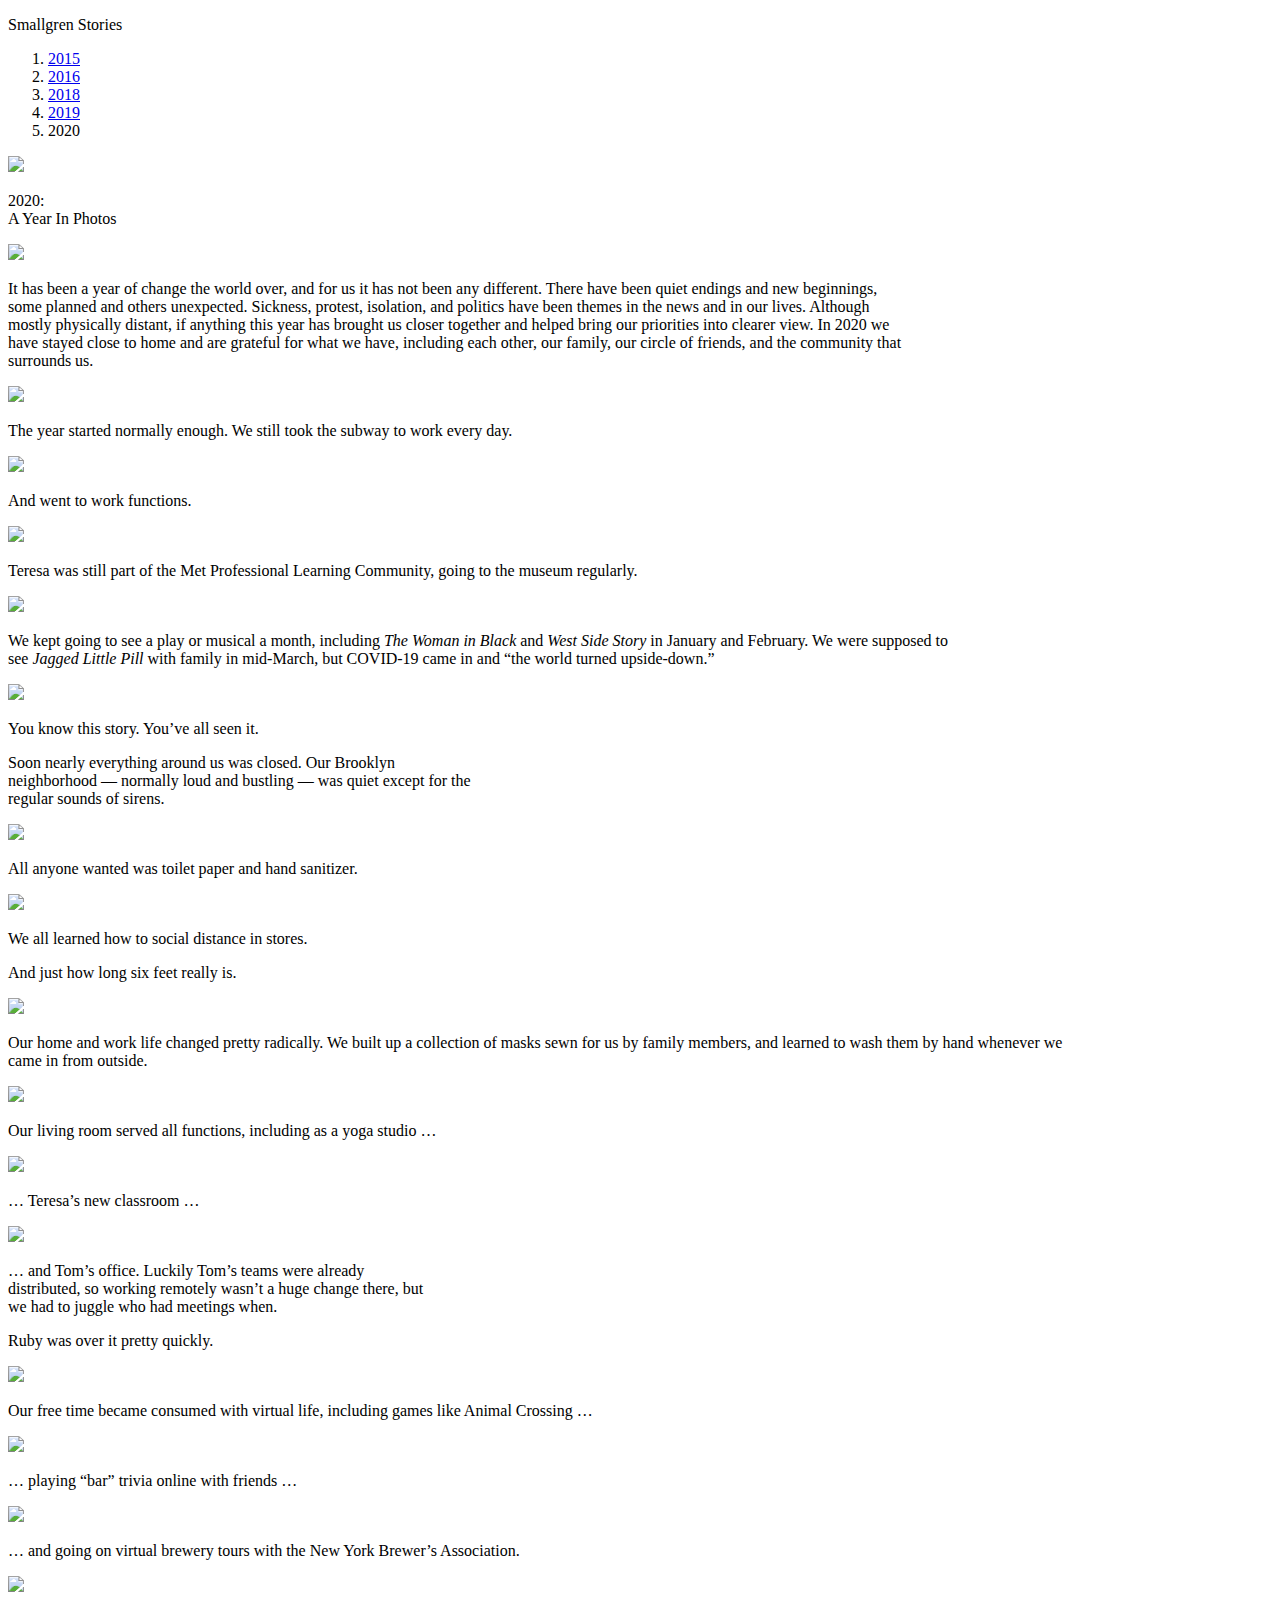
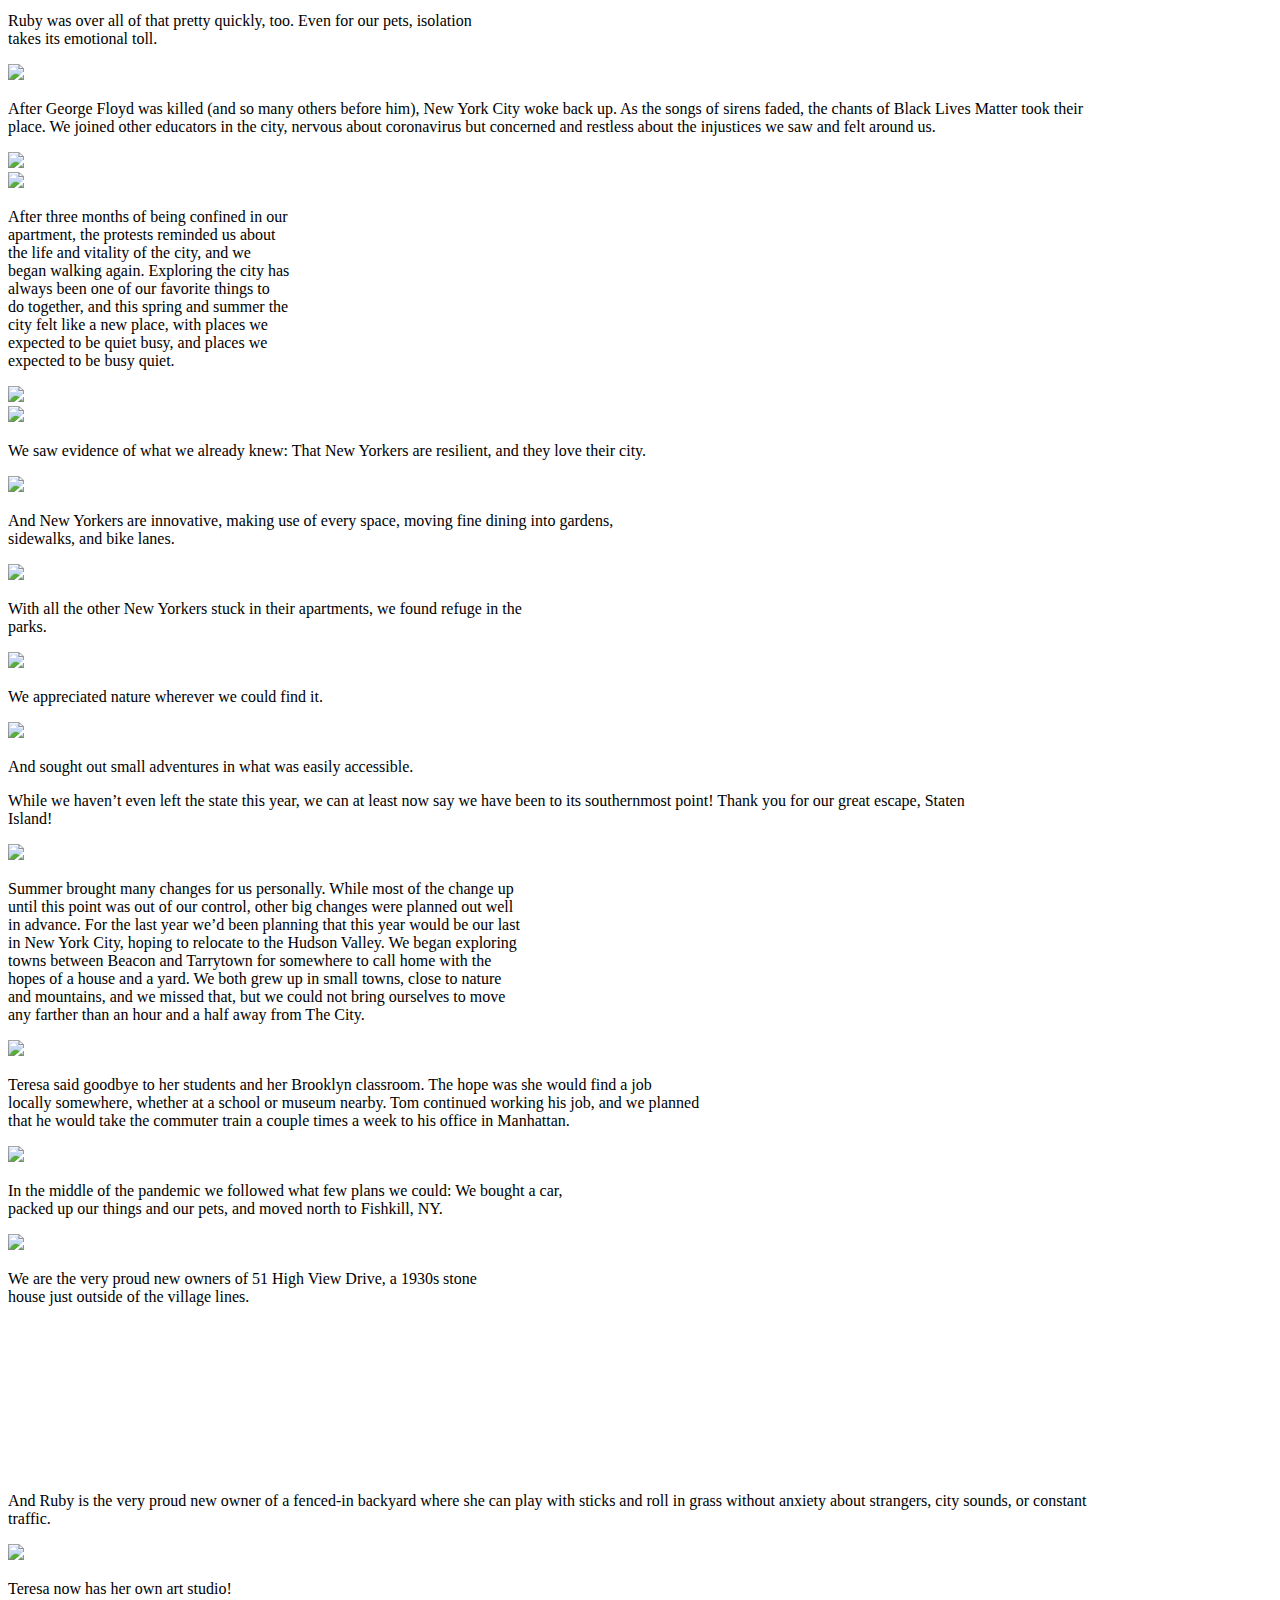
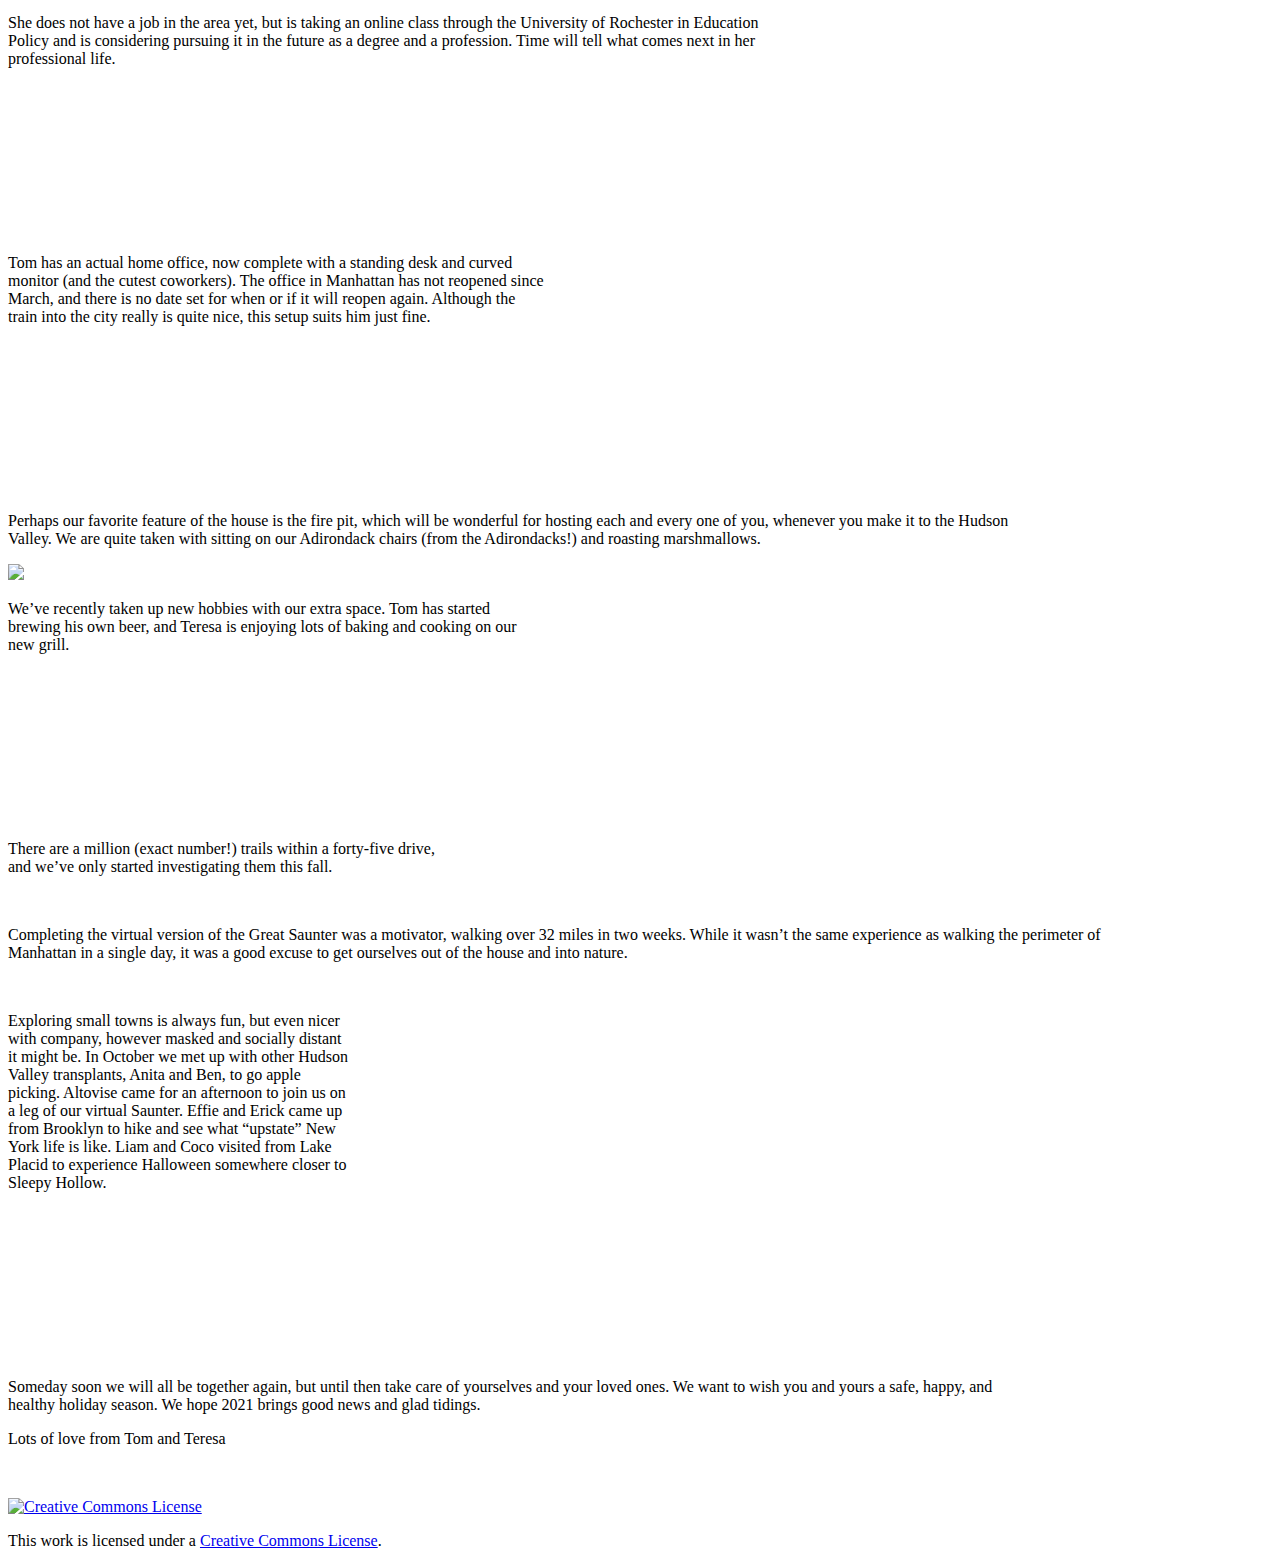
==== commit 834de628: "Fix CSS URLs in the 2020 story" ====
--- a/src/2020/index.html
+++ b/src/2020/index.html
@@ -4,7 +4,7 @@
     <meta charset="utf-8" />
     <meta name="viewport" content="width=device-width, initial-scale=1.0">
     <title>Smallgren Stories - 2020</title>
-    <link rel="stylesheet" href="story.css" />
+    <link rel="stylesheet" href="/stories/r/2020.css" />
   </head>
   <body>
     <nav>
@@ -19,14 +19,14 @@
     </nav>
     <main>
       <div>
-        <img src="media/001-beacon.jpeg" loading="lazy" />
+        <img src="https://s3.amazonaws.com/smallgren-stories/2020/001-beacon.jpeg" loading="lazy" />
         <p class="title" style="left: -5vw; top: 23vw; width: 30vw;">
           2020:<br/>
           A Year In Photos
         </p>
       </div>
       <div>
-        <img src="media/002-ice-castle.jpeg" loading="lazy" />
+        <img src="https://s3.amazonaws.com/smallgren-stories/2020/002-ice-castle.jpeg" loading="lazy" />
         <p style="left: 4vw; top: 4vw; width: 70vw;">
           It has been a year of change the world over,
           and for us it has not been any different.
@@ -46,27 +46,27 @@
         </p>
       </div>
       <div>
-        <img src="media/003-subway.jpeg" loading="lazy" />
+        <img src="https://s3.amazonaws.com/smallgren-stories/2020/003-subway.jpeg" loading="lazy" />
         <p style="left: 45vw; top: 73vw; width: 42vw;">
           The year started normally enough.
           We still took the subway to work every day.
         </p>
       </div>
       <div>
-        <img src="media/004-schoology.jpeg" loading="lazy" />
+        <img src="https://s3.amazonaws.com/smallgren-stories/2020/004-schoology.jpeg" loading="lazy" />
         <p>
           And went to work functions.
         </p>
       </div>
       <div>
-        <img src="media/005-met.jpeg" loading="lazy" />
+        <img src="https://s3.amazonaws.com/smallgren-stories/2020/005-met.jpeg" loading="lazy" />
         <p style="left: 10vw; top: 65vw; width: 66vw;">
           Teresa was still part of the Met Professional Learning Community,
           going to the museum regularly.
         </p>
       </div>
       <div>
-        <img src="media/006-theater.jpeg" loading="lazy" />
+        <img src="https://s3.amazonaws.com/smallgren-stories/2020/006-theater.jpeg" loading="lazy" />
         <p style="left: 4vw; top: 3vw; width: 75vw;">
           We kept going to see a play or musical a month,
           including <em>The Woman in Black</em> and <em>West Side Story</em>
@@ -76,7 +76,7 @@
         </p>
       </div>
       <div>
-        <img src="media/007-playground.jpeg" loading="lazy" />
+        <img src="https://s3.amazonaws.com/smallgren-stories/2020/007-playground.jpeg" loading="lazy" />
         <p>
           You know this story.
           You&rsquo;ve all seen it.
@@ -89,13 +89,13 @@
         </p>
       </div>
       <div>
-        <img src="media/008-bodega.jpeg" loading="lazy" />
+        <img src="https://s3.amazonaws.com/smallgren-stories/2020/008-bodega.jpeg" loading="lazy" />
         <p style="left: 2vw; top: 18vw; width: 33vw;">
           All anyone wanted was toilet paper and hand sanitizer.
         </p>
       </div>
       <div>
-        <img src="media/009-six-feet.jpeg" loading="lazy" />
+        <img src="https://s3.amazonaws.com/smallgren-stories/2020/009-six-feet.jpeg" loading="lazy" />
         <p style="left: 50vw; top: 15vw; width: 37vw;">
           We all learned how to social distance in stores.
         </p>
@@ -104,7 +104,7 @@
         </p>
       </div>
       <div>
-        <img src="media/010-masks.jpeg" loading="lazy" />
+        <img src="https://s3.amazonaws.com/smallgren-stories/2020/010-masks.jpeg" loading="lazy" />
         <p style="left: 4vw; top: 57vw; width: 85vw;">
           Our home and work life changed pretty radically.
           We built up a collection of masks sewn for us by family members,
@@ -112,20 +112,20 @@
         </p>
       </div>
       <div>
-        <img src="media/011-doga.jpeg" loading="lazy" />
+        <img src="https://s3.amazonaws.com/smallgren-stories/2020/011-doga.jpeg" loading="lazy" />
         <p style="left: 30vw; top: 4vw;">
           Our living room served all functions,
           including as a yoga studio &hellip;
         </p>
       </div>
       <div>
-        <img src="media/012-teresa-wfh.jpeg" loading="lazy" />
+        <img src="https://s3.amazonaws.com/smallgren-stories/2020/012-teresa-wfh.jpeg" loading="lazy" />
         <p style="left: 5vw; top: 10vw;">
           &hellip; Teresa’s new classroom &hellip;
         </p>
       </div>
       <div>
-        <img src="media/013-tom-wfh.jpeg" loading="lazy" />
+        <img src="https://s3.amazonaws.com/smallgren-stories/2020/013-tom-wfh.jpeg" loading="lazy" />
         <p style="left: 57vw; top: 5vw; width: 33vw;">
           &hellip; and Tom&rsquo;s office.
           Luckily Tom&rsquo;s teams were already distributed,
@@ -137,34 +137,34 @@
         </p>
       </div>
       <div>
-        <img src="media/014-animal-crossing.jpeg" loading="lazy" />
+        <img src="https://s3.amazonaws.com/smallgren-stories/2020/014-animal-crossing.jpeg" loading="lazy" />
         <p style="left: 5vw; top: 2vw;">
           Our free time became consumed with virtual life,
           including games like Animal Crossing &hellip;
         </p>
       </div>
       <div>
-        <img src="media/015-trivia.jpeg" loading="lazy" />
+        <img src="https://s3.amazonaws.com/smallgren-stories/2020/015-trivia.jpeg" loading="lazy" />
         <p style="left: 40vw; top: 40vw;">
           &hellip; playing &ldquo;bar&rdquo; trivia online with friends &hellip;
         </p>
       </div>
       <div>
-        <img src="media/016-tasting.jpeg" loading="lazy" />
+        <img src="https://s3.amazonaws.com/smallgren-stories/2020/016-tasting.jpeg" loading="lazy" />
         <p style="left: 51vw; top: 2vw; width: 40vw;">
           &hellip; and going on virtual brewery tours
           with the New York Brewer&rsquo;s Association.
         </p>
       </div>
       <div>
-        <img src="media/017-gaming-dog.jpeg" loading="lazy" />
+        <img src="https://s3.amazonaws.com/smallgren-stories/2020/017-gaming-dog.jpeg" loading="lazy" />
         <p style="left: 50vw; top: 56vw; width: 38vw;">
           Ruby was over all of that pretty quickly, too.
           Even for our pets, isolation takes its emotional toll.
         </p>
       </div>
       <div>
-        <img src="media/018-blm-march.jpeg" loading="lazy" />
+        <img src="https://s3.amazonaws.com/smallgren-stories/2020/018-blm-march.jpeg" loading="lazy" />
         <p style="left: 4vw; top: 4vw; width: 86vw;">
           After George Floyd was killed
           (and so many others before him),
@@ -178,10 +178,10 @@
         </p>
       </div>
       <div>
-        <img src="media/019-mural.jpeg" loading="lazy" />
-      </div>
-      <div>
-        <img src="media/020-corona.jpeg" loading="lazy" />
+        <img src="https://s3.amazonaws.com/smallgren-stories/2020/019-mural.jpeg" loading="lazy" />
+      </div>
+      <div>
+        <img src="https://s3.amazonaws.com/smallgren-stories/2020/020-corona.jpeg" loading="lazy" />
         <p style="left: 68vw; top: 15vw; width: 22vw;">
           After three months of being confined in our apartment,
           the protests reminded us about the life and vitality of the city,
@@ -193,10 +193,10 @@
         </p>
       </div>
       <div>
-        <img src="media/021-street.jpeg" loading="lazy" />
-      </div>
-      <div>
-        <img src="media/022-hk.jpeg" loading="lazy" />
+        <img src="https://s3.amazonaws.com/smallgren-stories/2020/021-street.jpeg" loading="lazy" />
+      </div>
+      <div>
+        <img src="https://s3.amazonaws.com/smallgren-stories/2020/022-hk.jpeg" loading="lazy" />
         <p style="left: 2vw; top: 2vw; width: 50vw;">
           We saw evidence of what we already knew:
           That New Yorkers are resilient,
@@ -204,7 +204,7 @@
         </p>
       </div>
       <div>
-        <img src="media/023-olmstead.jpeg" loading="lazy" />
+        <img src="https://s3.amazonaws.com/smallgren-stories/2020/023-olmstead.jpeg" loading="lazy" />
         <p style="left: 20vw; top: 2vw; width: 51vw;">
           And New Yorkers are innovative,
           making use of every space,
@@ -214,20 +214,20 @@
         </p>
       </div>
       <div>
-        <img src="media/024-tunnel.jpeg" loading="lazy" />
+        <img src="https://s3.amazonaws.com/smallgren-stories/2020/024-tunnel.jpeg" loading="lazy" />
         <p style="left: 50vw; top: 2vw; width: 42vw;">
           With all the other New Yorkers stuck in their apartments,
           we found refuge in the parks.
         </p>
       </div>
       <div>
-        <img src="media/025-park.jpeg" loading="lazy" />
+        <img src="https://s3.amazonaws.com/smallgren-stories/2020/025-park.jpeg" loading="lazy" />
         <p>
           We appreciated nature wherever we could find it.
         </p>
       </div>
       <div>
-        <img src="media/026-staten-island.jpeg" loading="lazy" />
+        <img src="https://s3.amazonaws.com/smallgren-stories/2020/026-staten-island.jpeg" loading="lazy" />
         <p style="left: 51vw; top: 3vw; width: 34vw;">
           And sought out small adventures in what was easily accessible. 
         </p>
@@ -238,7 +238,7 @@
         </p>
       </div>
       <div>
-        <img src="media/027-bridge.jpeg" loading="lazy" />
+        <img src="https://s3.amazonaws.com/smallgren-stories/2020/027-bridge.jpeg" loading="lazy" />
         <p style="left: 2vw; top: 2vw; width: 40vw;">
           Summer brought many changes for us personally.
           While most of the change up until this point was out of our control,
@@ -257,7 +257,7 @@
         </p>
       </div>
       <div>
-        <img src="media/028-classroom.jpeg" loading="lazy" />
+        <img src="https://s3.amazonaws.com/smallgren-stories/2020/028-classroom.jpeg" loading="lazy" />
         <p style="left: 3vw; top: 53vw; width: 54vw;">
           Teresa said goodbye to her students and her Brooklyn classroom.
           The hope was she would find a job locally somewhere,
@@ -268,7 +268,7 @@
         </p>
       </div>
       <div>
-        <img src="media/029-fuhgeddaboutit.jpeg" loading="lazy" />
+        <img src="https://s3.amazonaws.com/smallgren-stories/2020/029-fuhgeddaboutit.jpeg" loading="lazy" />
         <p style="left: 33vw; top: 2vw; width: 46vw;">
           In the middle of the pandemic
           we followed what few plans we could:
@@ -278,14 +278,23 @@
         </p>
       </div>
       <div>
-        <img src="media/030-new-house.jpeg" loading="lazy" />
+        <img src="https://s3.amazonaws.com/smallgren-stories/2020/030-new-house.jpeg" loading="lazy" />
         <p style="left: 2vw; top: 3vw; width: 37vw;">
           We are the very proud new owners of 51 High View Drive,
           a 1930s stone house just outside of the village lines.
         </p>
       </div>
       <div>
-        <video src="media/031-backyard.mp4" autoplay muted loop playsinline>
+        <video autoplay muted loop playsinline>
+          <source
+            src="https://s3.amazonaws.com/smallgren-stories/2020/031-backyard.vp9.webm"
+            type="video/webm; codecs=vp9" />
+          <source
+            src="https://s3.amazonaws.com/smallgren-stories/2020/031-backyard.vp8.webm"
+            type="video/webm; codecs=vp8" />
+          <source
+            src="https://s3.amazonaws.com/smallgren-stories/2020/031-backyard.mp4"
+            type="video/mp4" />
         </video>
         <p style="left: 4vw; top: 4vw; width: 85vw;">
           And Ruby is the very proud new owner of a fenced-in backyard
@@ -296,7 +305,7 @@
         </p>
       </div>
       <div>
-        <img src="media/032-studio.jpeg" loading="lazy" />
+        <img src="https://s3.amazonaws.com/smallgren-stories/2020/032-studio.jpeg" loading="lazy" />
         <p style="left: 59vw;">
           Teresa now has her own art studio!
         </p>
@@ -310,7 +319,16 @@
         </p>
       </div>
       <div>
-        <video src="media/033-office.mp4" autoplay muted loop playsinline>
+        <video autoplay muted loop playsinline>
+          <source
+            src="https://s3.amazonaws.com/smallgren-stories/2020/033-office.vp9.webm"
+            type="video/webm; codecs=vp9" />
+          <source
+            src="https://s3.amazonaws.com/smallgren-stories/2020/033-office.vp8.webm"
+            type="video/webm; codecs=vp8" />
+          <source
+            src="https://s3.amazonaws.com/smallgren-stories/2020/033-office.mp4"
+            type="video/mp4" />
         </video>
         <p style="left: 50vw; width: 42vw;">
           Tom has an actual home office,
@@ -323,7 +341,16 @@
         </p>
       </div>
       <div>
-        <video src="media/034-fire-pit.mp4" autoplay muted loop playsinline>
+        <video autoplay muted loop playsinline>
+          <source
+            src="https://s3.amazonaws.com/smallgren-stories/2020/034-fire-pit.vp9.webm"
+            type="video/webm; codecs=vp9" />
+          <source
+            src="https://s3.amazonaws.com/smallgren-stories/2020/034-fire-pit.vp8.webm"
+            type="video/webm; codecs=vp8" />
+          <source
+            src="https://s3.amazonaws.com/smallgren-stories/2020/034-fire-pit.mp4"
+            type="video/mp4" />
         </video>
         <p style="left: 2vw; top: 2vw; width: 80vw;">
           Perhaps our favorite feature of the house is the fire pit,
@@ -334,7 +361,7 @@
         </p>
       </div>
       <div>
-        <img src="media/035-homebrew.jpeg" loading="lazy" />
+        <img src="https://s3.amazonaws.com/smallgren-stories/2020/035-homebrew.jpeg" loading="lazy" />
         <p style="left: 2vw; top: 55vw; width: 40vw;">
           We&rsquo;ve recently taken up new hobbies with our extra space.
           Tom has started brewing his own beer,
@@ -342,7 +369,16 @@
         </p>
       </div>
       <div>
-        <video src="media/036-hiking.mp4" autoplay muted loop playsinline>
+        <video autoplay muted loop playsinline>
+          <source
+            src="https://s3.amazonaws.com/smallgren-stories/2020/036-hiking.vp9.webm"
+            type="video/webm; codecs=vp9" />
+          <source
+            src="https://s3.amazonaws.com/smallgren-stories/2020/036-hiking.vp8.webm"
+            type="video/webm; codecs=vp8" />
+          <source
+            src="https://s3.amazonaws.com/smallgren-stories/2020/036-hiking.mp4"
+            type="video/mp4" />
         </video>
         <p style="left: 57vw; top: 54vw; width: 34vw;">
           There are a million (exact number!) trails within a forty-five drive,
@@ -350,7 +386,7 @@
         </p>
       </div>
       <div>
-        <img src="media/037-saunter.jpeg" loading="lazy" />
+        <img src="https://s3.amazonaws.com/smallgren-stories/2020/037-saunter.jpeg" loading="lazy" />
         <p style="left: 3vw; top: 60vw; width: 87vw;">
           Completing the virtual version of the Great Saunter was a motivator,
           walking over 32 miles in two weeks.
@@ -360,7 +396,7 @@
         </p>
       </div>
       <div>
-        <img src="media/038-hiking.jpeg" loading="lazy" />
+        <img src="https://s3.amazonaws.com/smallgren-stories/2020/038-hiking.jpeg" loading="lazy" />
         <p style="left: 64vw; top: 4vw; width: 27vw;">
           Exploring small towns is always fun,
           but even nicer with company,
@@ -376,7 +412,16 @@
         </p>
       </div>
       <div>
-        <video src="media/039-snow.mp4" autoplay muted loop playsinline>
+        <video autoplay muted loop playsinline>
+          <source
+            src="https://s3.amazonaws.com/smallgren-stories/2020/039-snow.vp9.webm"
+            type="video/webm; codecs=vp9" />
+          <source
+            src="https://s3.amazonaws.com/smallgren-stories/2020/039-snow.vp8.webm"
+            type="video/webm; codecs=vp8" />
+          <source
+            src="https://s3.amazonaws.com/smallgren-stories/2020/039-snow.mp4"
+            type="video/mp4" />
         </video>
         <p style="left: 6vw; width: 78vw;">
           Someday soon we will all be together again,
@@ -391,7 +436,7 @@
         </p>
       </div>
       <div>
-        <img src="media/040-house.jpeg" loading="lazy" />
+        <img src="https://s3.amazonaws.com/smallgren-stories/2020/040-house.jpeg" loading="lazy" />
         <p style="left: 2vw; top: 36vw;">
           <a rel="license" href="https://creativecommons.org/licenses/by-nc-sa/4.0/">
             <img alt="Creative Commons License"
